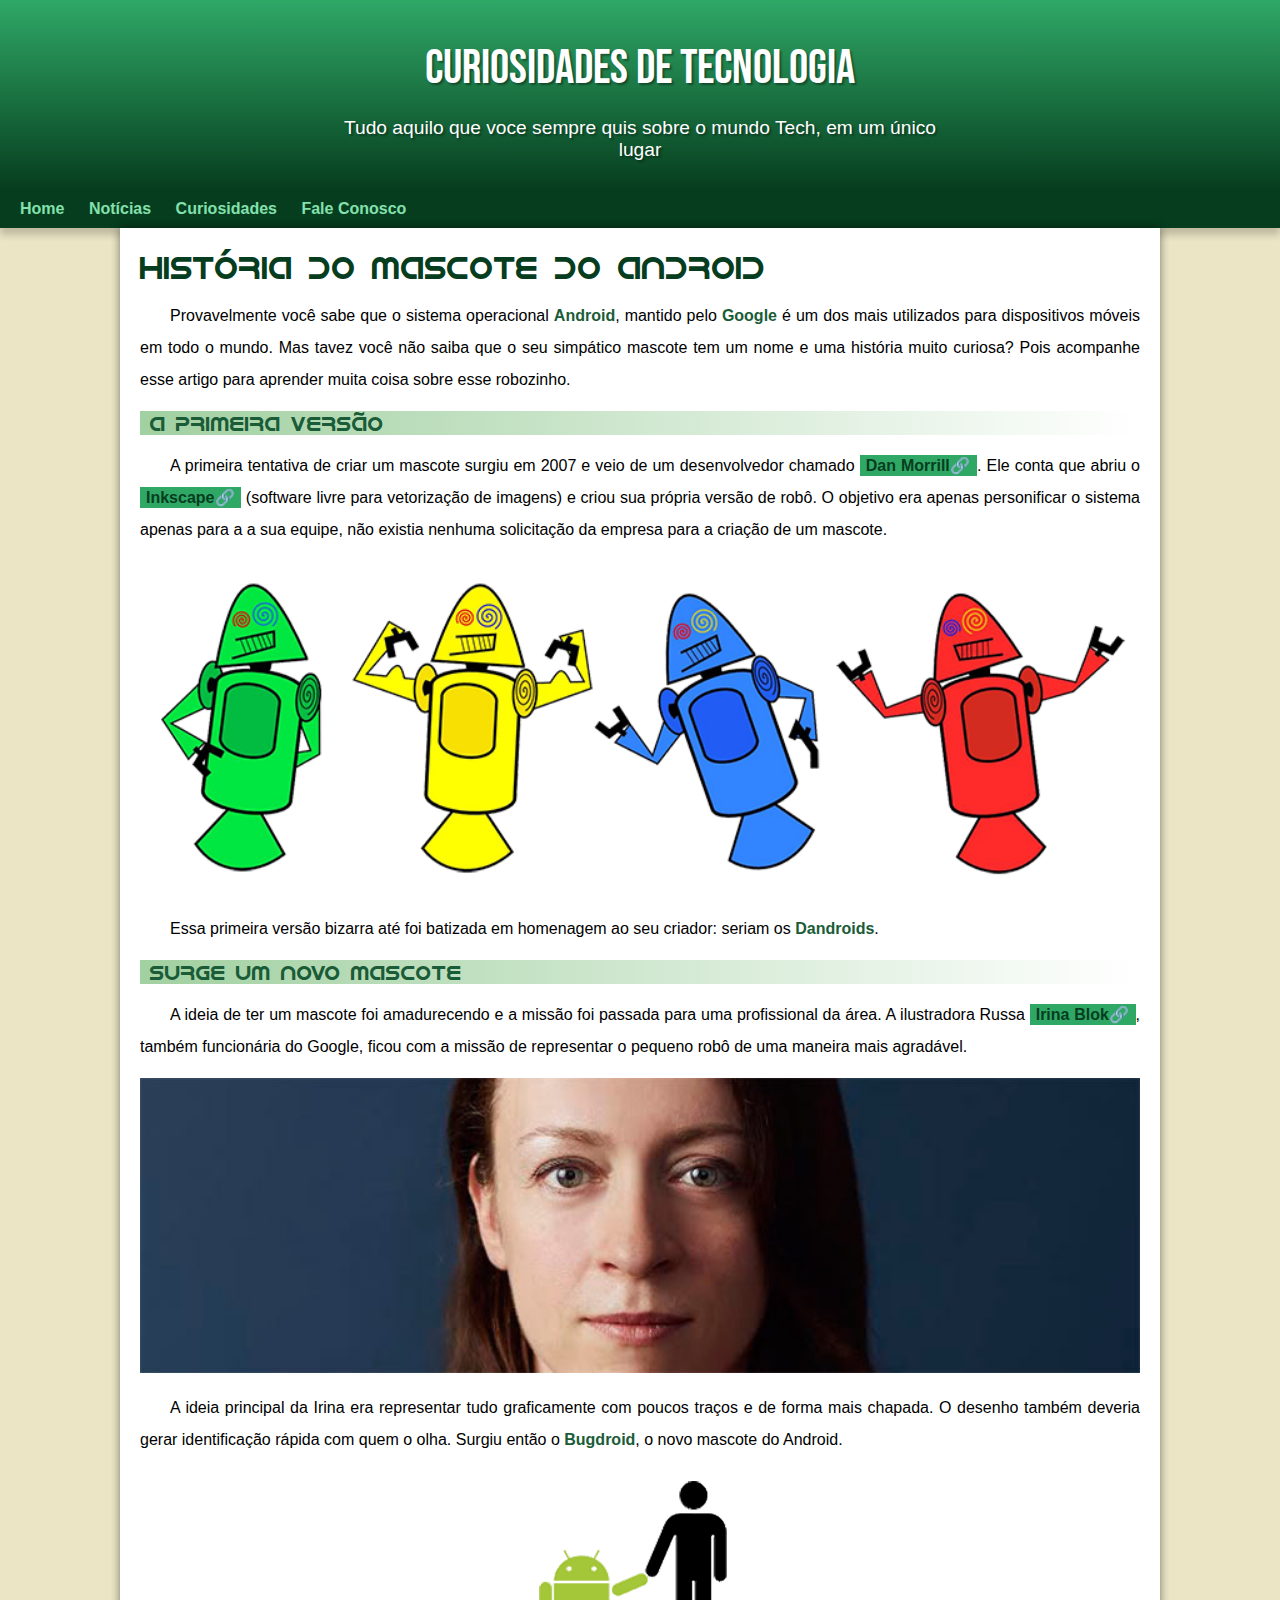
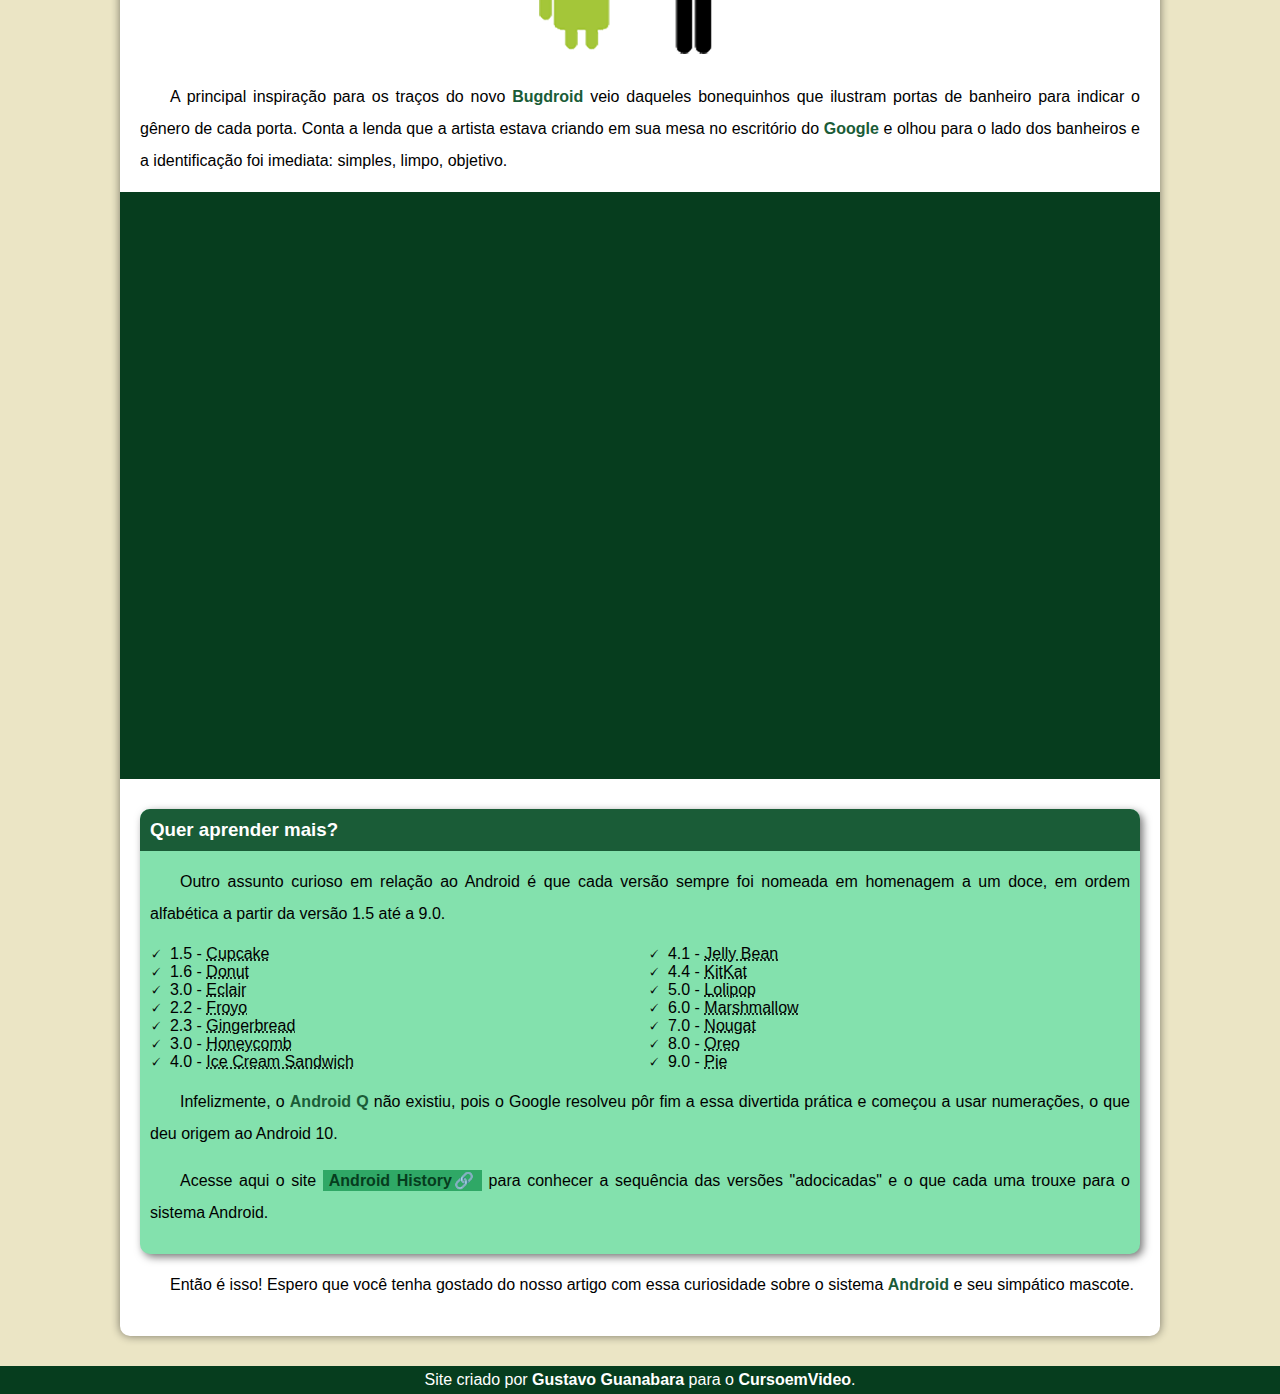
==== index.html.html @ e4782018 "Novo site" ====
<!DOCTYPE html>
<html lang="pt-br">
<head>
    <meta charset="UTF-8">
    <meta http-equiv="X-UA-Compatible" content="IE=edge">
    <meta name="viewport" content="width=device-width, initial-scale=1.0">
    <title>Como Surgiu o mascote do Android</title>
    <link rel="shortcut icon" href="imagens/favicon.ico" type="image/x-icon">
    <link rel="stylesheet" href="estilo/style.css">
</head>
<body>
    <header>
        <h1>Curiosidades de Tecnologia</h1>
        <p>Tudo aquilo que voce sempre quis sobre o mundo Tech, em um único lugar</p>
    </header>
    <nav>
        <a href="#">Home</a>
        <a href="#">Notícias</a>
        <a href="#">Curiosidades</a>
        <a href="#">Fale Conosco</a>
    </nav>
    <main>
        <article>
            <h1>História do Mascote do Android</h1>

            <p>Provavelmente você sabe que o sistema operacional <strong>Android</strong>, mantido pelo <strong>Google</strong> é um dos mais utilizados para dispositivos móveis em todo o mundo. Mas tavez você não saiba que o seu simpático mascote tem um nome e uma história muito curiosa? Pois acompanhe esse artigo para aprender muita coisa sobre esse robozinho.</p>

            <h2>A primeira versão</h2>

            <p>
                A primeira tentativa de criar um mascote surgiu em 2007 e veio de um desenvolvedor chamado <a href="https://androidcommunity.com/dan-morrill-shows-us-the-android-mascot-that-almost-was-20130103/"target="blank"class="externo">Dan Morrill</a>. Ele conta que abriu o <a href="https://inkscape.org/pt-br/" target="_blank" class="externo">Inkscape</a> (software livre para vetorização de imagens) e criou sua própria versão de robô. O objetivo era apenas personificar o sistema apenas para a a sua equipe, não existia nenhuma solicitação da empresa para a criação de um mascote.
            </p>

            <picture>
                <source media="(max-width: 625px )" srcset="imagens/dan-droids-pq.png">
                <img src="imagens/dan-droids.png" alt="primeiro mascote do android">
            </picture>

            <p>Essa primeira versão bizarra até foi batizada em homenagem ao seu criador: seriam os <strong>Dandroids</strong>.</p>

            <h2>Surge um novo mascote</h2>

            <p>A ideia de ter um mascote foi amadurecendo e a missão foi passada para uma profissional da área. A ilustradora Russa <a href="https://www.irinablok.com/"target="_blank"class="externo"class="externo">Irina Blok</a>, também funcionária do Google, ficou com a missão de representar o pequeno robô de uma maneira mais agradável.</p>

            <picture>
                <source media="(max-width: 625px )" srcset="imagens/irina-blok-pq.jpg">
                <img src="imagens/irina-blok.jpg" alt="Irina Block, criadora do Bugdoid">
            </picture>

            <p>A ideia principal da Irina era representar tudo graficamente com poucos traços e de forma mais chapada. O desenho também deveria gerar identificação rápida com quem o olha. Surgiu então o <strong>Bugdroid</strong>, o novo mascote do Android.</p>

            <img src="imagens/bugdroid.png" class="pequena" alt="Bugdoid">

            <p>A principal inspiração para os traços do novo <strong>Bugdroid</strong> veio daqueles bonequinhos que ilustram portas de banheiro para indicar o gênero de cada porta. Conta a lenda que a artista estava criando em sua mesa no escritório do <strong>Google</strong> e olhou para o lado dos banheiros e a identificação foi imediata: simples, limpo, objetivo.</p>

            <div class="video"><iframe width="560" height="315" src="https://www.youtube.com/embed/l2UDgpLz20M" title="YouTube video player" frameborder="0" allow="accelerometer; autoplay; clipboard-write; encrypted-media; gyroscope; picture-in-picture; web-share" allowfullscreen></iframe></div>
            
           <aside>
               <h3>Quer aprender mais?</h3>
                <p>Outro assunto curioso em relação ao Android é que cada versão sempre foi nomeada em homenagem a um doce, em ordem alfabética a partir da versão 1.5 até a 9.0.</p>
                <ul>
                    <li>1.5 - <abbr title="Bolo de copo">Cupcake</abbr></li>
                    <li>1.6 - <abbr title="Rosquinha">Donut</abbr></li>
                    <li>3.0 - <abbr title="Bomba">Eclair</abbr></li>
                    <li>2.2 - <abbr title="Iogurte Congelado">Froyo</abbr></li>
                    <li>2.3 - <abbr title="Biscoito de Gengibre">Gingerbread</abbr></li>
                    <li>3.0 - <abbr title="Favo de Mel">Honeycomb</abbr></li>
                    <li>4.0 - <abbr title="Sanduiche de Sorvete">Ice Cream Sandwich</abbr></li>
                    <li>4.1 - <abbr title="Jujuba">Jelly Bean</abbr></li>
                    <li>4.4 - <abbr title="KitKat">KitKat</abbr></li>
                    <li>5.0 - <abbr title="Pirulito">Lolipop</abbr></li>
                    <li>6.0 - <abbr title="Marshmallow">Marshmallow</abbr></li>
                    <li>7.0 - <abbr title="Torrone">Nougat</abbr></li>
                    <li>8.0 - <abbr title="Oreo">Oreo</abbr></li>
                    <li>9.0 - <abbr title="Torta">Pie</abbr></li>
                </ul>
                <p>
                    Infelizmente, o <strong>Android Q</strong> não existiu, pois o Google resolveu pôr fim a essa divertida prática e começou a usar numerações, o que deu origem ao Android 10.
                    <p>Acesse aqui o site <a href="https://www.android.com/intl/pt-BR_br/"target="_blank"class="externo">Android History</a> para conhecer a sequência das versões "adocicadas" e o que cada uma trouxe para o sistema Android.</p>
           </aside>
           

            <p>Então é isso! Espero que você tenha gostado do nosso artigo com essa curiosidade sobre o sistema <strong>Android</strong> e seu simpático mascote.</p>
        </article>
    </main>
    <footer>
        <p>Site criado por <a href="https://gustavoguanabara.github.io/"target="_blank">Gustavo Guanabara</a> para o <a href="https://www.youtube.com/@CursoemVideo"target="_blank">CursoemVideo</a>.</p>
    </footer>
</body>
</html>
---- estilo/style.css ----
@charset "UTF-8";

@import url('https://fonts.googleapis.com/css2?family=Bebas+Neue&family=Rock+Salt&family=Work+Sans:ital,wght@0,100;0,200;0,300;0,400;0,500;0,600;0,700;0,800;0,900;1,100;1,200;1,300;1,400;1,500;1,600;1,700;1,800;1,900&display=swap');

@font-face{
    font-family: 'Android';
    src: url('../fontes/idroid.otf');

}

:root{
    --cor0: #ebe5c5;
    --cor1: #83e1ad;
    --cor2: #3ddc84;
    --cor3: #2fa866;
    --cor4: #1a5c37;
    --cor5: #063d1e;
    --fonte-padrao: Arial, Verdana, Helvetica, sans-serif;
    --fonte-destaque: 'Bebas Neue', cursive;
    --fonte-android: 'Android', cursive;
}
    * {
    margin: 0px;
    padding: 0px;
}

body{
    background-color: var(--cor0);
    font-family: var(--fonte-padrao);
    }

    a.externo::after{
        content: '\1F517';
    }


header{
    background-image:linear-gradient(to bottom, var(--cor3), var(--cor5));
    background-color: var(--cor4);
    min-height: 150px;
    text-align: center;
    padding-top: 40px;
    }


header > h1 {
    color: white;
  font-family: var(--fonte-destaque);
  font-weight: normal;
  margin-bottom: 20px;
  font-size: 3em;
  margin-bottom: 20px;
  text-shadow: 2px 2px 2px rgba(0, 0, 0, 0.37);
  
  
    }  

header > p {
    color: white;
    font-family: var(--fonte-padrao);
    font-size: 1.2em;
    max-width: 600px;
    margin: auto;
    padding-left: 10px;
    padding-right: 10px;
    margin-bottom: 20px;
    text-shadow: 2px 2px 2px rgba(0, 0, 0, 0.37);
    }
nav {
    background-color: var(--cor5);
    padding: 10px;
    box-shadow: 0px 7px 7px rgba(0, 0, 0, 0.185);
    }
    nav a {
        color: var(--cor1);
        padding: 10px;
        border-radius: 5px;
        text-decoration: none;
        font-weight: bold;
        transition-duration: .4s;

    }   

    nav > a:hover {
        background-color: var(--cor2);
        color: var(--cor5);

    }

main {
    
    min-width: 300px;
    max-width: 1000px;
    margin: auto;
    margin-bottom: 30px;
    padding: 20px;
    background-color: white;
    box-shadow: 0px 0px 10px rgba(0, 0, 0, 0.493);
    border-bottom-left-radius: 10px;
    border-bottom-right-radius: 10px;
    }
main  h1{
    color: var(--cor5);
    font-family: var(--fonte-android);
    font-weight: normal;
    }

    div.video {
        background-color:var(--cor5);
        margin: 0px -20px 30px -20px;
        padding: 20px;
        position: relative;
        padding-bottom: 56.7%;
    }

    div.video > iframe {
        position: absolute;
        top: 5% ;
        left: 5% ;
        width: 90%;
        height: 90%;

    }

main  h2 {

    font-family: var(--fonte-android);
    font-weight: normal;
    color: var(--cor4);
    font-size: 1.3em;
    background-image: linear-gradient( to right, rgba(0, 128, 0, 0.37), transparent);
    text-indent: 10px;
    }

main P {
    margin: 15px 0px;
    text-align: justify;
    text-indent: 30px;
    font-size: 1em;
    line-height: 2em;
    }
    main strong {
        color: var(--cor4);
        font-weight: bold;

    }

    main a {
        text-decoration: none;
        font-weight: bold;
        color: var(--cor5);
        background-color: var(--cor3);
        padding: 2px 6px;
    }

    main a:hover {
        text-decoration: underline;
        color: var(--cor4);

    }


    main img {
        width: 100%;
    }
    main img.pequena{
        max-width: 300px;
        display: block;
        margin: auto;
    }

    aside{
        background-color: var(--cor1);
        padding: 10px;
        border-radius: 10px;
        box-shadow: 3px 3px 8px rgba(0, 0, 0, 0.541)

    }

    aside h3 {
    background-color: var(--cor4);
    color: white;
    padding: 10px;
    margin: -10px -10px 0px -10px;
    border-radius: 10px 10px 0px 0px;
    
    }
    
    aside > ul{
        list-style-type: '\1F5F8\00A0\00A0';
        list-style-position: inside;
        columns: 2;
    }


    footer{
        background-color: var(--cor5);
        color: white;
        text-align: center;
        font-size: 0.8;
        padding: 5px;
    }

    footer a {
        color: white;
        font-weight: bolder;
        text-decoration: none;
     }
     footer a:hover {
        text-decoration: underline;
        color: var(--cor1);
     }
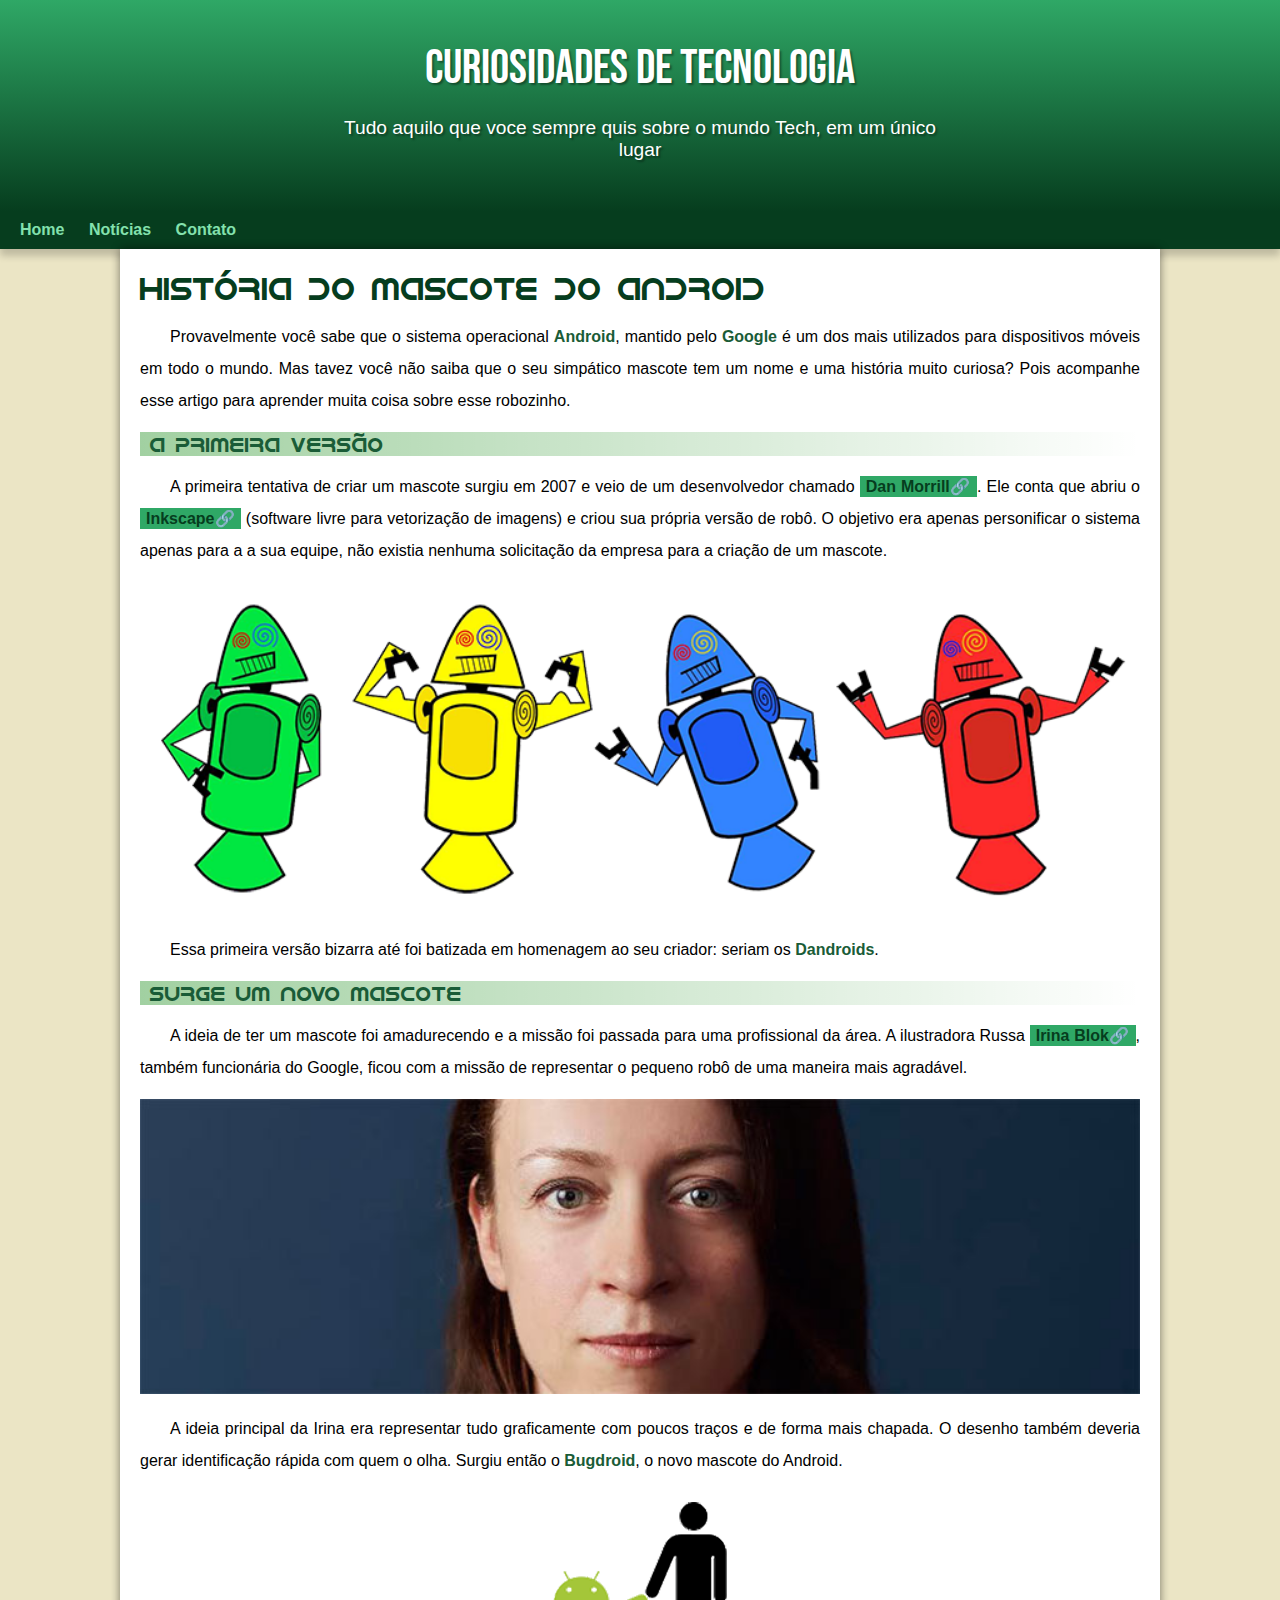
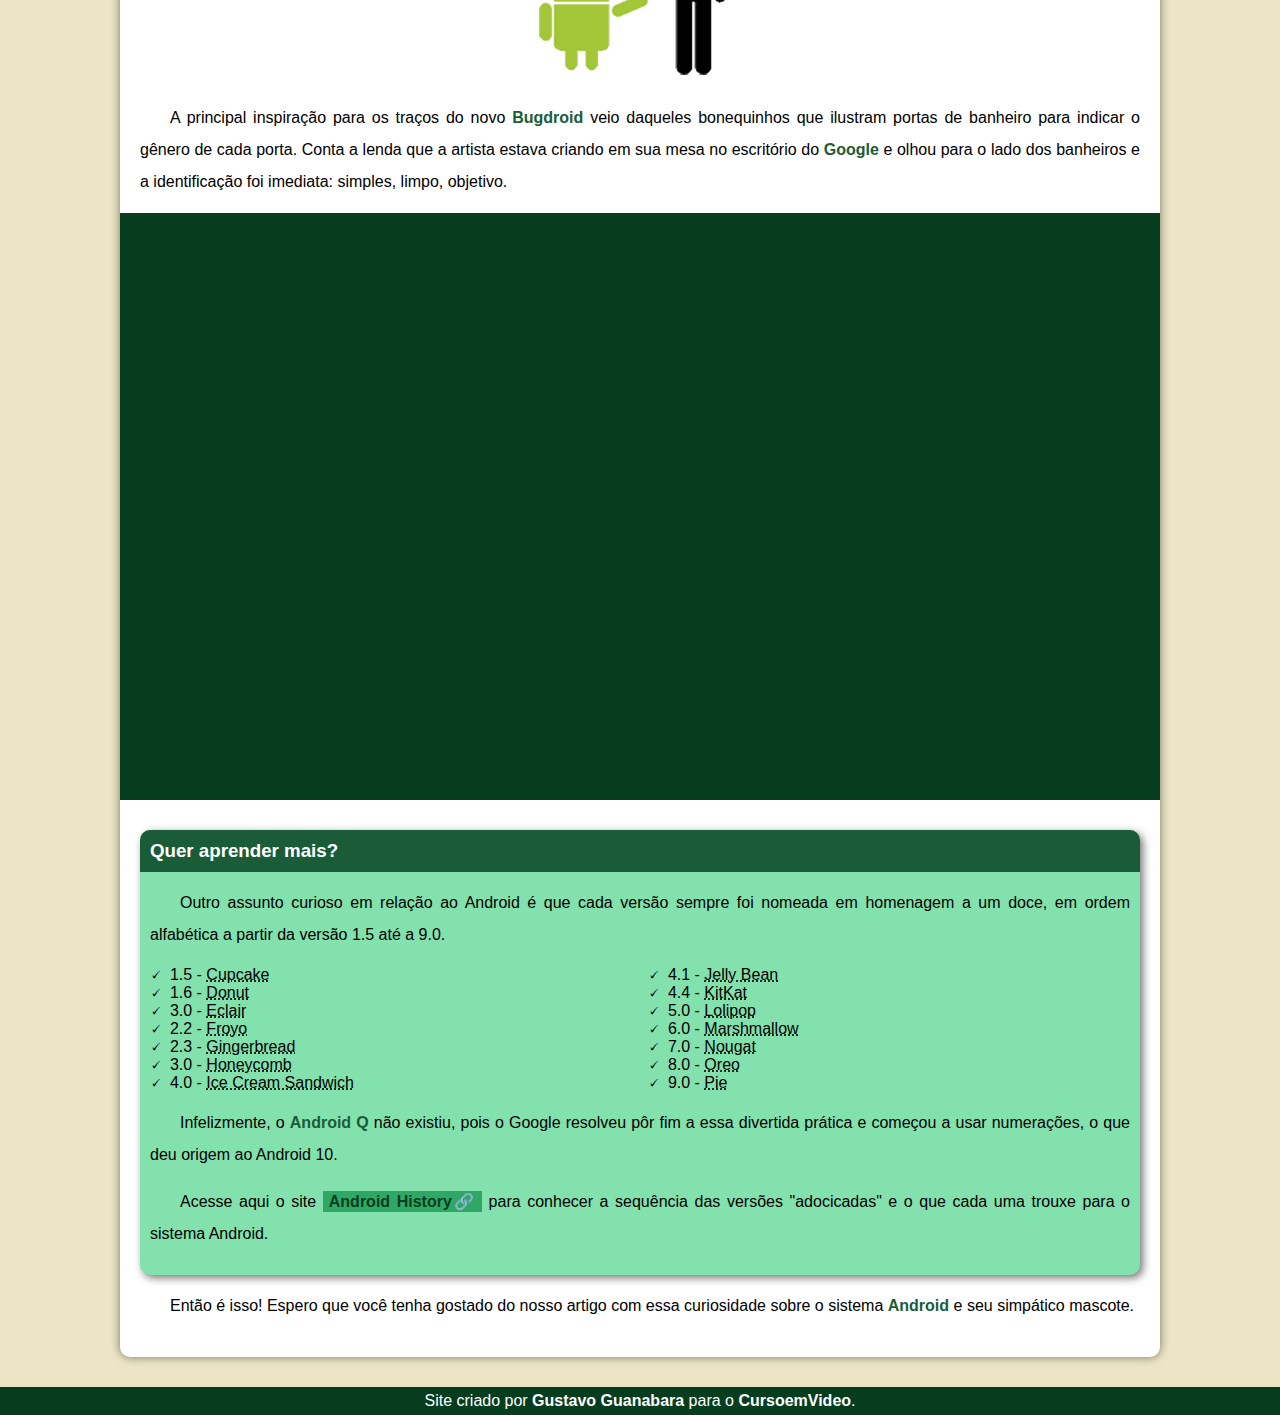
==== commit 4cc5d122: "Corrigindo padding" ====
--- a/index.html.html
+++ b/index.html.html
@@ -16,8 +16,7 @@
     <nav>
         <a href="#">Home</a>
         <a href="#">Notícias</a>
-        <a href="#">Curiosidades</a>
-        <a href="#">Fale Conosco</a>
+        <a href="#">Contato</a>
     </nav>
     <main>
         <article>
--- a/estilo/style.css
+++ b/estilo/style.css
@@ -63,7 +63,7 @@
     margin: auto;
     padding-left: 10px;
     padding-right: 10px;
-    margin-bottom: 20px;
+    padding-bottom: 50px;
     text-shadow: 2px 2px 2px rgba(0, 0, 0, 0.37);
     }
 nav {
